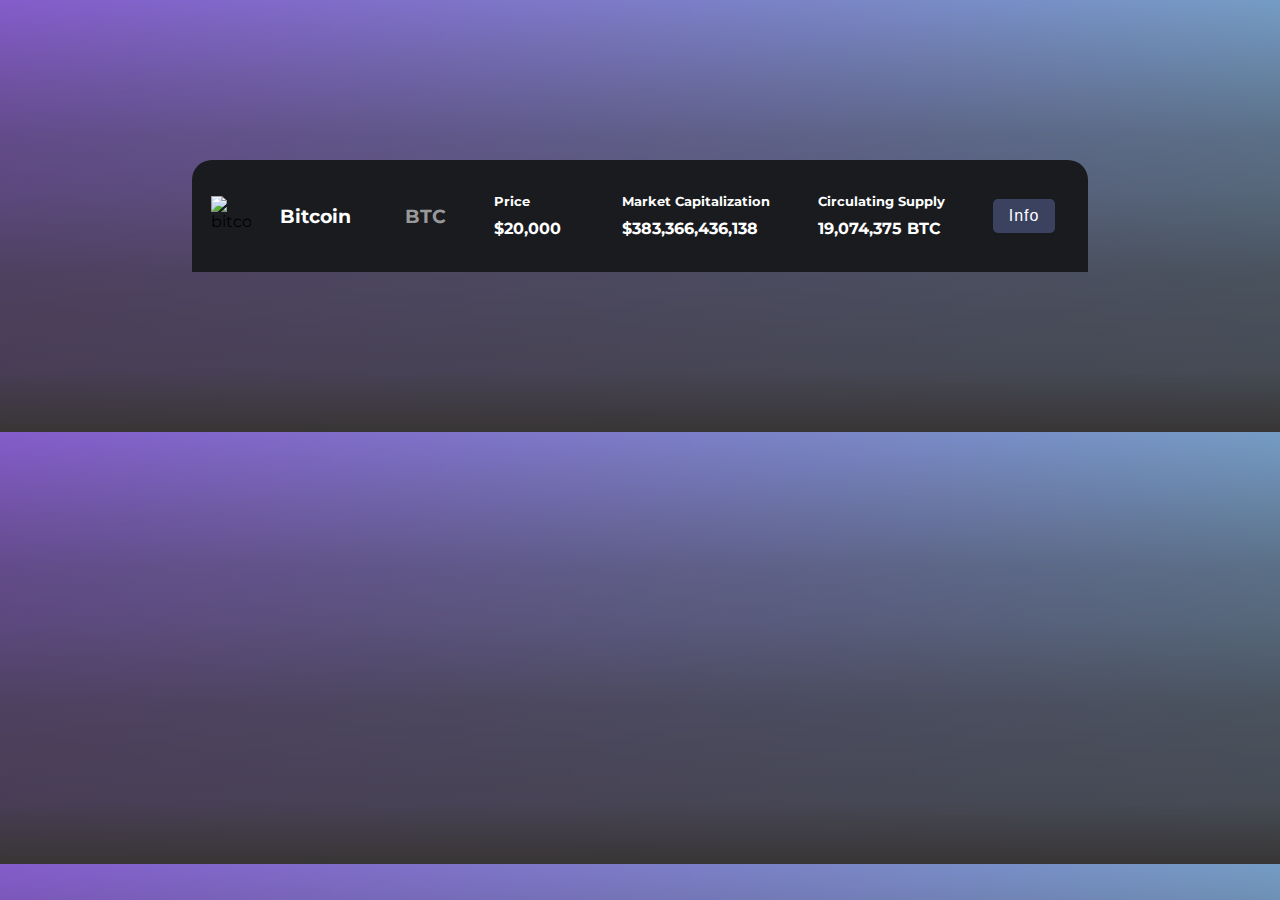
==== enter-app.html @ c913ad86 "update, working on javascript to add dropdown on elements" ====
<!DOCTYPE html>
<html lang="en">
  <head>
    <meta charset="UTF-8">
    <meta http-equiv="X-UA-Compatible" content="IE=edge">
    <meta name="viewport" content="width=device-width, initial-scale=1.0">
    <link rel="preconnect" href="https://fonts.googleapis.com">
    <link rel="preconnect" href="https://fonts.gstatic.com" crossorigin>
    <link href="https://fonts.googleapis.com/css2?family=Montserrat:wght@400;500;700;800&display=swap" rel="stylesheet">
    <link rel="stylesheet" href="styles.css">
    <script defer src="script.js"></script>
    <title>CryptoSpot</title>
  </head>
  <body class="app-body">
    
    <section class="main-container-3">
     
      <div class="big-box">
        <div class="box-1 box" id="btc">
          <img src="bitcoin-btc.png" alt="bitcoin">
          <h4 class="coin-name">Bitcoin</h4>
          <h3 class="ticker-symbol first-ticker-symbol">BTC</h3>

          <div class="price-box small-box">
            <h6 class="price-header">Price</h6>
            <p class="price bold">$20,000</p>
          </div>

          <div class="market-cap-box small-box">
            <h6 class="market-cap-header">Market Capitalization</h6>
            <p class="market-cap bold">$383,366,436,138</p>
          </div>

          <div class="circ-supply-box small-box">
            <h6 class="circ-supply-header">Circulating Supply</h6>
            <p class="circ-supply bold">19,074,375 BTC</p>
          </div>

          <div class="info-btn-box small-box">
            <button class="btn" id="btc-btn">Info</button>
          </div>
        </div>
      
        <div class="btc-dropdown" id="btc-dropdown">
          <p>Bitcoin is a decentralized digital currency that can be transferred on the peer-to-peer bitcoin network.</p>
        </div>
      </div>

      <!--<div class="box-2 box" id="eth">
        <img src="ether.png" alt="ethereum">
        <h4 class="coin-name">Ethereum</h4>
        <h3 class="ticker-symbol">ETH</h3>

        <div class="price-box small-box">
          <h6 class="price-header">Price</h6>
          <p class="price bold">$1,000</p>
        </div>

        <div class="market-cap-box small-box">
          <h6 class="market-cap-header">Market Capitalization</h6>
          <p class="market-cap bold">$128,642,601,685</p>
        </div>

        <div class="circ-supply-box small-box">
          <h6 class="circ-supply-header">Circulating Supply</h6>
          <p class="circ-supply bold">121,269,311 ETH</p>
        </div>
      </div>

      <div class="box-3 box" id="bin">
        <img src="bnb-logo.png" alt="bnb logo">
        <h4 class="coin-name">BNB</h4>
        <h3 class="ticker-symbol">BNB</h3>

        <div class="price-box small-box">
          <h6 class="price-header">Price</h6>
          <p class="price bold">$230</p>
        </div>

        <div class="market-cap-box small-box">
          <h6 class="market-cap-header">Market Capitalization</h6>
          <p class="market-cap bold">$37,484,279,222</p>
        </div>

        <div class="circ-supply-box small-box">
          <h6 class="circ-supply-header">Circulating Supply</h6>
          <p class="circ-supply bold">163,276,975 BNB</p>
        </div>
      </div>

      <div class="box-4 box"></div>
      <div class="box-5 box"></div>
      <div class="box-6 box"></div>
      <div class="box-7 box"></div>
      <div class="box-8 box"></div>
      <div class="box-9 box"></div>
      <div class="box-10 box"></div>-->

      
    </section>

  </body>
</html>
---- styles.css ----
* {
  margin: 0;
  padding: 0;
}



html {
  font-family: 'Montserrat', sans-serif;
  box-sizing: border-box;
  font-size: 16px;
}

*,
*:before,
*:after {
  box-sizing: inherit;
}



.hero-page {
  width: 100%;
  height: 100vh;
  background-image:
    linear-gradient(
      to top, 
    #070a0e 0%, 
    rgba(7, 10, 14, 0.2) 25%,
    rgba(7,10,14,0.1) 60%,
    rgba(7,10,14,0) 100%
    ),
    linear-gradient(
      to right,
      #3b4260 0%,
      #401d3b 100%
      );   
}

.logo {
  width: 100%;
  height: auto;
}

.logo h4 {
  font-size: 1.7rem;
  color: #fff;
  padding: 1.5em;
  font-weight: 800;
  text-shadow: 0 0 10px black;
}

.logo a {
  color: #fff;
  font-size: 1rem;
  padding-left: 6em;
}

.main-container {
  display: flex;
  height: auto;
}

.text-box {
  margin: 6em 0 0 8em;
  width: 90%;
  height: auto;
}

.text-box h3 {
  font-size: 3.5em;
  background-image: 
    linear-gradient(
      45deg, 
    #7d5dc6,
    #b06bc0,
    #e76b80,
    #ca8887,
    #bca3eb,
    #7fd989 90%
    );
    -webkit-background-clip: text;
    -webkit-text-fill-color: transparent;
}

.text-box p {
  font-size: 1.5em;
  color: white;
}

.btn-box {
  margin-top: 1em;
}

.btn-box button {
  border: none;
  width: 12em;
  height: 3em;
  margin-right: 1.5em;
  border-radius: 15px;
  color: #fff;
  font-size: 1em;
  font-family: 'Montserrat', sans-serif;
  font-weight: 500;
  transition: 0.5s ease;
}

.btn-box a {
  text-decoration: none;
  color: #fff;
}

.btn-box button:hover {
  box-shadow: 0 0 30px #999;
}

.btn-1 a {
  padding: 0.8em 3.2em;
}

.btn-2 a {
  padding: 0.8em 2em;
}

.btn-1 {
  background-image: linear-gradient(
    45deg,
    rgba(188,110,255,1) 0%,
    rgba(0,221,255,1) 180%
    );
}

.btn-2 {
  background-image: linear-gradient(
    135deg,
    rgba(110,177,255,1) 0%,
    rgba(118,0,255,1) 180%
    );
}

.main-container img {
  max-width: 500px;
  max-height: 500px;
  padding: 30px 0 0 75px;
}

/* ----- Recent Update Page ----- */

.main-container-2 {
  
  height: 100%;
  background-image:
  linear-gradient(
    to top, 
    #070a0e 0%, 
    rgba(7, 10, 14, 0.2) 25%,
    rgba(7,10,14,0.1) 60%,
    rgba(7,10,14,0) 100%
    ),
  linear-gradient(
    to right,
    #3b4260 0%,
    #401d3b 100%
    ); 
}

.first-section p, 
.first-section ul li {
  font-weight: 700;
}

.title-container {
  text-align: center;
  color: #fff;
}

.title-container h2 {
  font-size: 2em;
  padding-top: 1em;
}

.title-container p {
  color: #aaa;
  padding: 1em;
  font-weight: 700;
}

.first-section {
  color: #fff;
  margin: 0 10em;
}

.first-section p {
  padding: 2em;
  font-size: 1.1rem;
}

.first-section h3 {
  padding: 1em;
  font-size: 1.5rem;
}

.first-section ul li {
  margin: 1em 0 0 2em;
  font-size: 1.1rem;
}

.first-section ul li ::marker {
  unicode-bidi: isolate;
  font-variant-numeric: tabular-nums;
  text-transform: none;
  text-indent: 0px !important;
  text-align: start !important;
  text-align-last: start !important;
}





.footer {
  display: flex;
  flex-direction: row;
  justify-content: space-between;
  background-color: #070a0e;
  color: #fff;
  padding-top: 10em;
  padding-bottom: 3em;
}

.footer-logo {
  display: flex;
  flex-direction: column;
  width: 22em;
  padding-left: 2em;
}

.footer-logo h4 {
  
  font-size: 2rem;
}

.footer-logo p {
  font-weight: 700;
  padding-top: 2em;
  color: #aaa;
}

.social-links p {
  padding-top: 8em;
  color: #fff;
  font-size: 0.8rem;
}

.footer-links {
  display: flex;
  flex-direction: column;
  font-size: 1.5rem;
  padding-right: 4em;
  line-height: 24px;
}

.footer-links a {
  font-size: 1rem;
  color: #aaa;
  text-decoration: none;
  padding-top: 1.5em;
  font-weight: 700;
  transition: 0.25s ease;
}

.footer-links a:hover {
  color: #401d3b;
}

/* ----- App-Interface ----- */

.app-body {
  background-image: 
  linear-gradient(
    rgba(56,53,53,0) 0%,
    rgba(56,53,53,0.26) 0%,
    rgba(56,53,53,0.45) 18.66%,
    rgba(56,53,53,0.58) 31.44%,
    rgba(56,53,53,0.64) 43.85%,
    rgba(56,53,53,0.79) 63.55%,
    rgba(56,53,53,0.84) 85.71%,
    #383535 100%
  ),
  linear-gradient(
    to right,
    #9e6aff,
    #8ac0f7
  );
}

.main-container-3 {
  margin-bottom: 10em;
 /* background-image: 
  linear-gradient(
    rgba(56,53,53,0) 0%,
    rgba(56,53,53,0.26) 0%,
    rgba(56,53,53,0.45) 18.66%,
    rgba(56,53,53,0.58) 31.44%,
    rgba(56,53,53,0.64) 43.85%,
    rgba(56,53,53,0.79) 63.55%,
    rgba(56,53,53,0.84) 85.71%,
    #383535 100%
  ),
  linear-gradient(
    to right,
    #9e6aff,
    #8ac0f7
  );
  */
}



.big-box {
  width: 70vw;
  height: auto;
  background-color: rgb(25, 27, 31);
  transition: 0.2s;
  
  position: relative;
  display: flex;
  flex-direction: column;
  border-top-left-radius: 20px;
  border-top-right-radius: 20px;
  margin: 10em auto 0 auto;
  padding-left: 1.2em;
}

.box {
  height: 7em;
  display: flex;
  align-items: center;
}

.big-box img {
  width: 40px;
  height: 40px;
}

.coin-name {
  color: #fff;
  font-size: 1.2rem;
  padding-left: 1.5em;
  width: 6em;
}

.ticker-symbol {
  color: #999;
  font-size: 1.2rem;
  padding-left: 2em;
}



.small-box {
  color: #fff;
  display: flex;
  flex-direction: column;
  padding-left: 3em;
}

.price-box {
  width: 8em;
}

.price-header {
  font-size: 0.8rem;
  padding-bottom: 0.8em;
}

.market-cap-header {
  font-size: 0.8rem;
  padding-bottom: 0.8em;
}

.circ-supply-header {
  font-size: 0.8rem;
  padding-bottom: 0.8em;
}

.btn {
  border: none;
  border-radius: 5px;
  font-size: 1rem;
  color: #fff;
  background-color: #3b4260;
  padding: 0.5em 1em;
  letter-spacing: 1px;
}

.bold {
  font-weight: 700;
}





.btc-dropdown {
  width: 100%;
  height: 15em;
  display: none;
}



.box-10 {
  border-bottom-left-radius: 20px;
  border-bottom-right-radius: 20px;
}

.big-box:hover {
  box-shadow: 0 0 20px rgba(0, 226, 225, 0.6);
  z-index: 1;
}



.btc-box {
  align-items: flex-start;
  padding-top: 2em;
  flex-wrap: wrap;
}

.para-box {
  color: #fff;
  font-size: 1.1rem;
  padding: 1em;
  width: 70%;
}






@media only screen and (max-width: 1100px) {

  .text-box {
    text-align: center;
    margin: 0 auto;
  }

  .text-box h3 {
    font-size: 1.5rem;
    margin: 1em;
    padding-bottom: 1em;
  }

  .text-box p {
    font-size: 1rem;
    margin: 2em;
    padding-bottom: 1em;
  }

  .logo {
    text-align: center;
  }

  .logo a {
    padding: 0;
  }

  .main-container img {
    display: none;
  }

  .btn-box {
    text-align: center;
    padding-top: 1em;
  }

  .btn-box button {
    margin: 1em;

  } 
}

@media only screen and (max-width: 950px) {
  .first-section {
    margin-left: 1em;
    margin-right: 1em;
    margin-bottom: 0;
  }

  .calender-img {
    display: none;
  }

  .footer {
    display: flex;
    flex-direction: column;
    align-items: center;
  }

  .footer-links {
    padding: 2em 0 0 0;
  }

  .social-links p {
    display: none;
  }
}
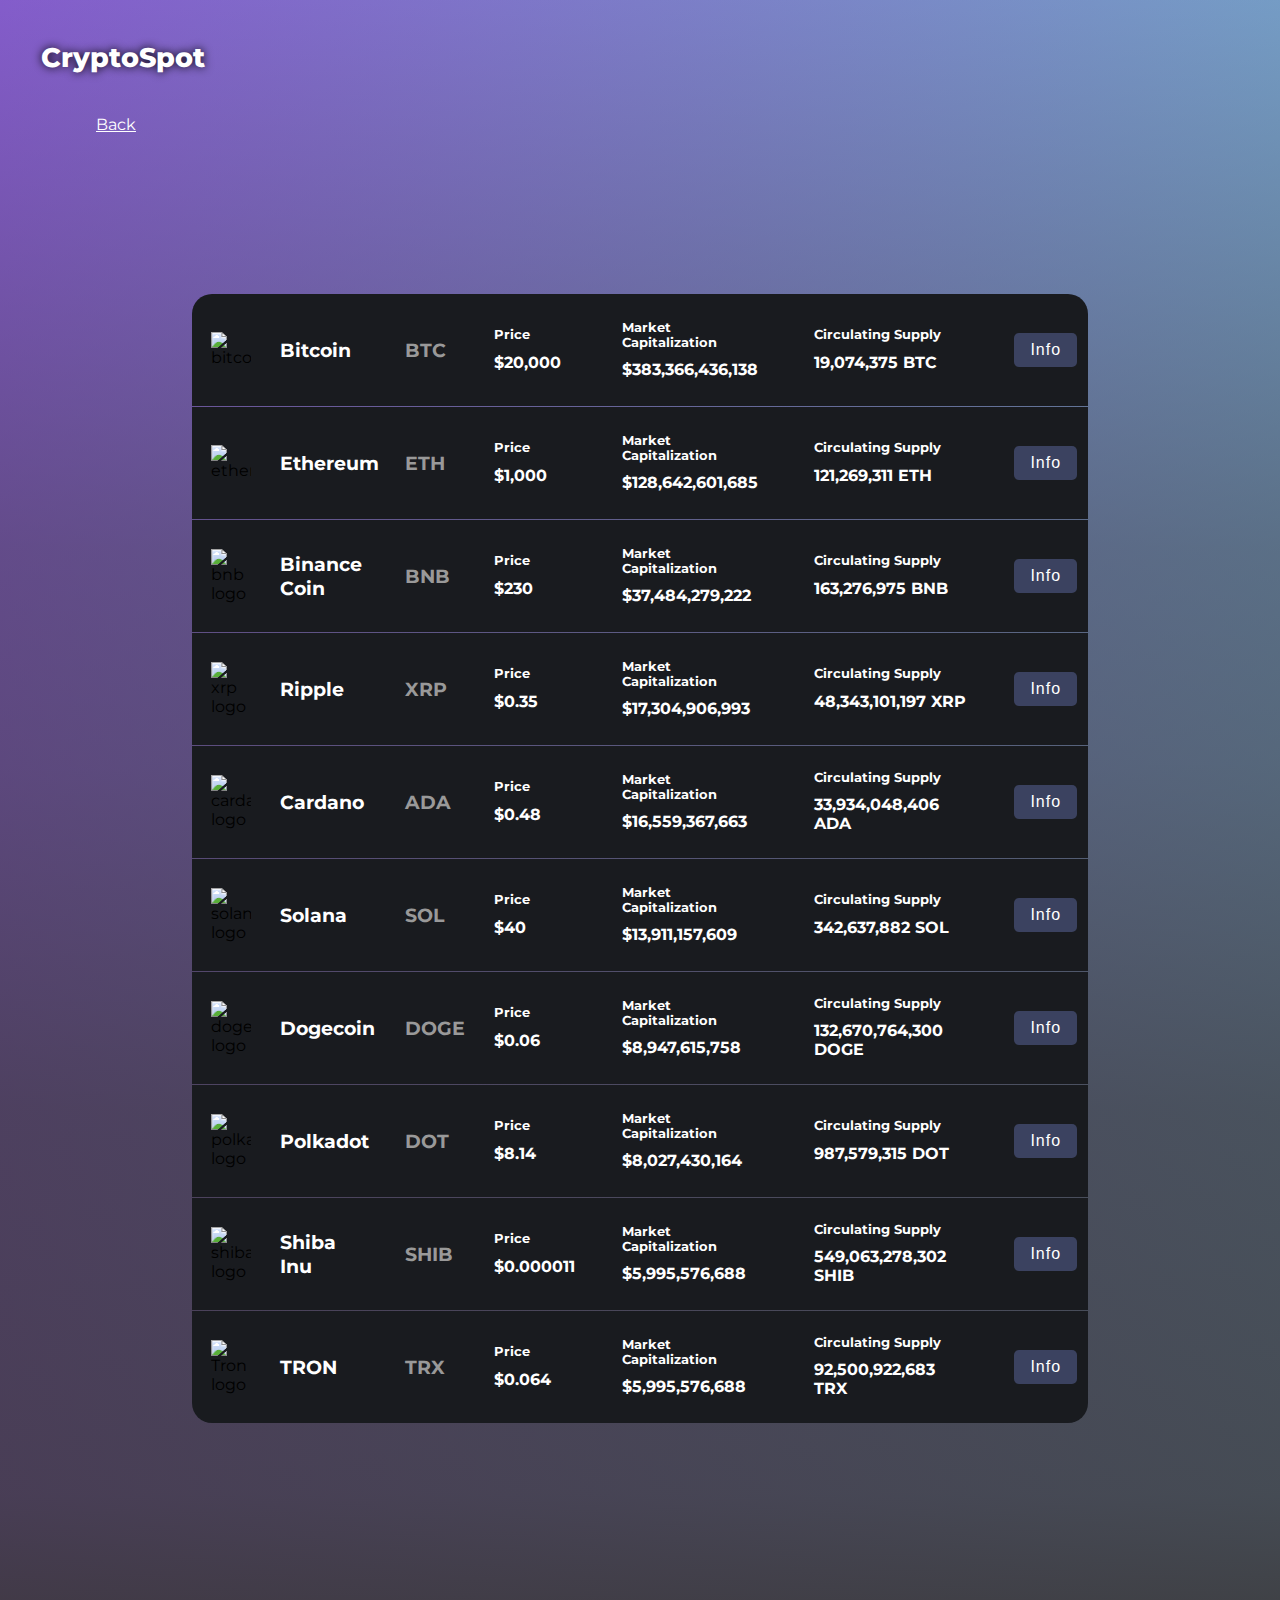
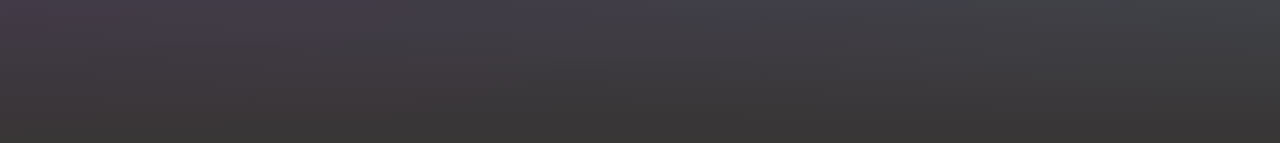
==== commit ab21e949: "updated script and content, almost done" ====
--- a/enter-app.html
+++ b/enter-app.html
@@ -12,14 +12,21 @@
     <title>CryptoSpot</title>
   </head>
   <body class="app-body">
+
+    <header class="logo">
+      <h4>CryptoSpot</h4>
+      <a href="index.html">Back</a>
+    </header>
     
     <section class="main-container-3">
      
-      <div class="big-box">
+      <div class="big-box-1 big-box">
         <div class="box-1 box" id="btc">
           <img src="bitcoin-btc.png" alt="bitcoin">
           <h4 class="coin-name">Bitcoin</h4>
-          <h3 class="ticker-symbol first-ticker-symbol">BTC</h3>
+          <div class="ticker-symbol-box">
+            <h3 class="ticker-symbol first-ticker-symbol">BTC</h3>
+          </div>
 
           <div class="price-box small-box">
             <h6 class="price-header">Price</h6>
@@ -37,64 +44,384 @@
           </div>
 
           <div class="info-btn-box small-box">
-            <button class="btn" id="btc-btn">Info</button>
+            <button class="btc-btn btn" id="btn">Info</button>
           </div>
         </div>
       
-        <div class="btc-dropdown" id="btc-dropdown">
-          <p>Bitcoin is a decentralized digital currency that can be transferred on the peer-to-peer bitcoin network.</p>
-        </div>
-      </div>
-
-      <!--<div class="box-2 box" id="eth">
-        <img src="ether.png" alt="ethereum">
-        <h4 class="coin-name">Ethereum</h4>
-        <h3 class="ticker-symbol">ETH</h3>
-
-        <div class="price-box small-box">
-          <h6 class="price-header">Price</h6>
-          <p class="price bold">$1,000</p>
-        </div>
-
-        <div class="market-cap-box small-box">
-          <h6 class="market-cap-header">Market Capitalization</h6>
-          <p class="market-cap bold">$128,642,601,685</p>
-        </div>
-
-        <div class="circ-supply-box small-box">
-          <h6 class="circ-supply-header">Circulating Supply</h6>
-          <p class="circ-supply bold">121,269,311 ETH</p>
-        </div>
-      </div>
-
-      <div class="box-3 box" id="bin">
-        <img src="bnb-logo.png" alt="bnb logo">
-        <h4 class="coin-name">BNB</h4>
-        <h3 class="ticker-symbol">BNB</h3>
-
-        <div class="price-box small-box">
-          <h6 class="price-header">Price</h6>
-          <p class="price bold">$230</p>
-        </div>
-
-        <div class="market-cap-box small-box">
-          <h6 class="market-cap-header">Market Capitalization</h6>
-          <p class="market-cap bold">$37,484,279,222</p>
-        </div>
-
-        <div class="circ-supply-box small-box">
-          <h6 class="circ-supply-header">Circulating Supply</h6>
-          <p class="circ-supply bold">163,276,975 BNB</p>
-        </div>
-      </div>
-
-      <div class="box-4 box"></div>
-      <div class="box-5 box"></div>
-      <div class="box-6 box"></div>
-      <div class="box-7 box"></div>
-      <div class="box-8 box"></div>
-      <div class="box-9 box"></div>
-      <div class="box-10 box"></div>-->
+        <div class="btc-dropdown dropdown">
+          <p>Bitcoin is a decentralized digital currency that can be transferred 
+            on the peer-to-peer bitcoin network.  Bitcoin transactions are verified 
+            by network nodes through cryptography and recorded in a public 
+            distributed ledger called a blockchain.  The cryptocurrency was 
+            invented in 2008 by an unknown person or group of people using the 
+            name Satoshi Nakamoto.  The currency began use in 2009 when its 
+            implementation was released as open-source software.</p>
+        </div>
+      </div>
+
+      <div class="big-box-2 big-box">
+        <div class="box-2 box" id="eth">
+          <img src="ether.png" alt="ethereum">
+          <h4 class="coin-name">Ethereum</h4>
+          <div class="ticker-symbol-box">
+            <h3 class="ticker-symbol">ETH</h3>
+          </div>
+
+          <div class="price-box small-box">
+            <h6 class="price-header">Price</h6>
+            <p class="price bold">$1,000</p>
+          </div>
+
+          <div class="market-cap-box small-box">
+            <h6 class="market-cap-header">Market Capitalization</h6>
+            <p class="market-cap bold">$128,642,601,685</p>
+          </div>
+
+          <div class="circ-supply-box small-box">
+            <h6 class="circ-supply-header">Circulating Supply</h6>
+            <p class="circ-supply bold">121,269,311 ETH</p>
+          </div>
+
+          <div class="info-btn-box small-box">
+            <button class="eth-btn btn" id="btn">Info</button>
+          </div>
+        </div>
+
+        <div class="eth-dropdown dropdown">
+          <p>Ethereum is a decentralized, open-source blockchain with smart 
+            contract functionality.  Ether is the natice cryptocurrency of 
+            the platform.  Among cryptocurrencies, Ether is second only to 
+            Bitcoin in market capitalization.  Ethereum was conceived in 2013 
+            by programmer Vitalik Buterin.  Ethereum allows anyone to deploy 
+            permanent and immutable decentralized applications onto it, with 
+            which users can interact.
+          </p>
+        </div>
+      </div>
+
+      <div class="big-box-3 big-box">
+        <div class="box-3 box" id="bin">
+          <img src="bnb-logo.png" alt="bnb logo">
+          <h4 class="coin-name">Binance Coin</h4>
+          <div class="ticker-symbol-box">
+            <h3 class="ticker-symbol">BNB</h3>
+          </div>
+
+          <div class="price-box small-box">
+            <h6 class="price-header">Price</h6>
+            <p class="price bold">$230</p>
+          </div>
+
+          <div class="market-cap-box small-box">
+            <h6 class="market-cap-header">Market Capitalization</h6>
+            <p class="market-cap bold">$37,484,279,222</p>
+          </div>
+
+          <div class="circ-supply-box small-box">
+            <h6 class="circ-supply-header">Circulating Supply</h6>
+            <p class="circ-supply bold">163,276,975 BNB</p>
+          </div>
+
+          <div class="info-btn-box small-box">
+            <button class="bnb-btn btn" id="btn">Info</button>
+          </div>
+        </div>
+
+        <div class="bnb-dropdown dropdown">
+          <p>Binance Coin is the cryptocurrency issued by the Binance 
+            exchange.  BNB was initially based on the Ethereum network but 
+            it is now the native currency of Binance's own blockchain, 
+            the Binance chain.  Binance was created as a utility token for 
+            discounted trading fees in 2017, but its uses have expanded to 
+            numerous applications, including payments for transaction fees, 
+            tracel bookings, entertainment, online services, and financial services.
+          </p>
+        </div>
+      </div>
+
+      <div class="big-box-4 big-box">
+        <div class="box-4 box" id="xrp">
+          <img src="xrp-logo.png" alt="xrp logo">
+          <h4 class="coin-name">Ripple</h4>
+          <div class="ticker-symbol-box">
+            <h3 class="ticker-symbol">XRP</h3>
+          </div>
+
+          <div class="price-box small-box">
+            <h6 class="price-header">Price</h6>
+            <p class="price bold">$0.35</p>
+          </div>
+
+          <div class="market-cap-box small-box">
+            <h6 class="market-cap-header">Market Capitalization</h6>
+            <p class="market-cap bold">$17,304,906,993</p>
+          </div>
+
+          <div class="circ-supply-box small-box">
+            <h6 class="circ-supply-header">Circulating Supply</h6>
+            <p class="circ-supply bold">48,343,101,197 XRP</p>
+          </div>
+
+          <div class="info-btn-box small-box">
+            <button class="xrp-btn btn" id="btn">Info</button>
+          </div>
+        </div>
+
+        <div class="xrp-dropdown dropdown">
+          <p>Ripple is a real-time gross settlement system, currency 
+            exchange and remittance network created by Ripple Labs Inc., 
+            a US-based technology company.  Released in 2012, Ripple is built 
+            upon a distributed open source protocol, and supports tokens 
+            representing fiat currency, cryptocurrency, commodities, or other 
+            units of value such as frequent flier miles or mobile minutes.  
+            The ledger employs the native cryptocurrency known as XRP.
+          </p>
+        </div>
+      </div>
+
+      <div class="big-box-5 big-box">
+        <div class="box-5 box" id="ada">
+          <img src="cardano-logo.png" alt="cardano logo">
+          <h4 class="coin-name">Cardano</h4>
+          <div class="ticker-symbol-box">
+            <h3 class="ticker-symbol">ADA</h3>
+          </div>
+
+          <div class="price-box small-box">
+            <h6 class="price-header">Price</h6>
+            <p class="price bold">$0.48</p>
+          </div>
+
+          <div class="market-cap-box small-box">
+            <h6 class="market-cap-header">Market Capitalization</h6>
+            <p class="market-cap bold">$16,559,367,663</p>
+          </div>
+
+          <div class="circ-supply-box small-box">
+            <h6 class="circ-supply-header">Circulating Supply</h6>
+            <p class="circ-supply bold">33,934,048,406 ADA</p>
+          </div>
+
+          <div class="info-btn-box small-box">
+            <button class="ada-btn btn" id="btn">Info</button>
+          </div>
+        </div>
+
+        <div class="ada-dropdown dropdown">
+          <p>Cardano is a public blockchain platform.  It is open-source 
+            and decentralized, with concensus achieved using proof of stake.  
+            It can facilitate peer-to-peer transactions with its internal 
+            cryptocurrency, ADA.  Cardano was founded in 2015 by Ethereum 
+            co-founder Charles hoskinson.  It is the largest cryptocurrency 
+            to use a proof-of-stake blockchain, which is seen as a greener 
+            alternatice to proof-of-work protocols.
+          </p>
+        </div>
+      </div>
+
+      <div class="big-box-6 big-box">
+        <div class="box-6 box" id="sol">
+          <img src="solana-logo.png" alt="solana logo">
+          <h4 class="coin-name">Solana</h4>
+          <div class="ticker-symbol-box">
+            <h3 class="ticker-symbol">SOL</h3>
+          </div>
+
+          <div class="price-box small-box">
+            <h6 class="price-header">Price</h6>
+            <p class="price bold">$40</p>
+          </div>
+
+          <div class="market-cap-box small-box">
+            <h6 class="market-cap-header">Market Capitalization</h6>
+            <p class="market-cap bold">$13,911,157,609</p>
+          </div>
+
+          <div class="circ-supply-box small-box">
+            <h6 class="circ-supply-header">Circulating Supply</h6>
+            <p class="circ-supply bold">342,637,882 SOL</p>
+          </div>
+
+          <div class="info-btn-box small-box">
+            <button class="sol-btn btn" id="btn">Info</button>
+          </div>
+        </div>
+
+        <div class="sol-dropdown dropdown">
+          <p>Solana is a public blockchain platform with smart contract 
+            functionality.  Solana was proposed in a white paper published 
+            by Anatoly Yakovenko in November of 2017.  This paper described 
+            a technique called "proof of history".  Its native cryptocurrency is SOL, on March, 16 
+            2020, Solana's first block was created.  Solana achieves consensus 
+            using a proof-of-stake mechanism and a "proof-of-history" mechanism.  
+          </p>
+        </div>
+      </div>
+
+      <div class="big-box-7 big-box">
+        <div class="box-7 box" id="doge">
+          <img src="dogecoin-logo.png" alt="dogecoin logo">
+          <h4 class="coin-name">Dogecoin</h4>
+          <div class="ticker-symbol-box">
+            <h3 class="ticker-symbol">DOGE</h3>
+          </div>
+
+          <div class="price-box small-box">
+            <h6 class="price-header">Price</h6>
+            <p class="price bold">$0.06</p>
+          </div>
+
+          <div class="market-cap-box small-box">
+            <h6 class="market-cap-header">Market Capitalization</h6>
+            <p class="market-cap bold">$8,947,615,758</p>
+          </div>
+
+          <div class="circ-supply-box small-box">
+            <h6 class="circ-supply-header">Circulating Supply</h6>
+            <p class="circ-supply bold">132,670,764,300 DOGE</p>
+          </div>
+
+          <div class="info-btn-box small-box">
+            <button class="doge-btn btn" id="btn">Info</button>
+          </div>
+        </div>
+
+        <div class="doge-dropdown dropdown">
+          <p>Dogecoin is a cryptocurrency created by software engineers 
+            Billy Markus and Jackson Palmer, who decided to create a payment 
+            system as a "joke", making fun of the wild speculation in cryptocurrencies 
+            at the time.  It was introduced on December 6, 2013, and quickly 
+            developed its own online community.  It is considered the first 
+            "meme" coin, despite its satirical nature, 
+            some consider it a legitimate investment prospect.  Dogecoin 
+            features the face of the Shiba Inu dog form the "doge" meme as its 
+            logo and namesake.
+          </p>
+        </div>
+      </div>
+
+      <div class="big-box-8 big-box">
+        <div class="box-8 box" id="dot">
+          <img src="polkadot-logo.png" alt="polkadot logo">
+          <h4 class="coin-name">Polkadot</h4>
+          <div class="ticker-symbol-box">
+            <h3 class="ticker-symbol">DOT</h3>
+          </div>
+
+          <div class="price-box small-box">
+            <h6 class="price-header">Price</h6>
+            <p class="price bold">$8.14</p>
+          </div>
+
+          <div class="market-cap-box small-box">
+            <h6 class="market-cap-header">Market Capitalization</h6>
+            <p class="market-cap bold">$8,027,430,164</p>
+          </div>
+
+          <div class="circ-supply-box small-box">
+            <h6 class="circ-supply-header">Circulating Supply</h6>
+            <p class="circ-supply bold">987,579,315 DOT</p>
+          </div>
+
+          <div class="info-btn-box small-box">
+            <button class="dot-btn btn" id="btn">Info</button>
+          </div>
+        </div>
+
+        <div class="dot-dropdown dropdown">
+          <p>Polkadot is an open source blockchain platform and cryptocurrency.  
+            The protocol was created by Ethereum co-founder Gavin Wood.  
+            It provides interconnectivity and interoperability betwenn blockchains, 
+            by enabling independent chains to securely exchange messages and 
+            perform transactions with each other without a trused third-party.  
+            This allows for cross-chain transfers of data or assets, between 
+            different blockchains, and for cross-chain DApps (decentralized 
+            applications) to be build using the Polkadot Network.
+          </p>
+        </div>
+      </div>
+
+      <div class="big-box-9 big-box">
+        <div class="box-9 box" id="shib">
+          <img src="shibaInu-logo.png" alt="shibaInu logo">
+          <h4 class="coin-name">Shiba Inu</h4>
+          <div class="ticker-symbol-box">
+            <h3 class="ticker-symbol">SHIB</h3>
+          </div>
+
+          <div class="price-box small-box">
+            <h6 class="price-header">Price</h6>
+            <p class="price bold">$0.000011</p>
+          </div>
+
+          <div class="market-cap-box small-box">
+            <h6 class="market-cap-header">Market Capitalization</h6>
+            <p class="market-cap bold">$5,995,576,688</p>
+          </div>
+
+          <div class="circ-supply-box small-box">
+            <h6 class="circ-supply-header">Circulating Supply</h6>
+            <p class="circ-supply bold">549,063,278,302 SHIB</p>
+          </div>
+
+          <div class="info-btn-box small-box">
+            <button class="shib-btn btn" id="btn">Info</button>
+          </div>
+        </div>
+
+        <div class="shib-dropdown dropdown">
+          <p>Shiba Inu token is a decentralized cryptocurrency created in 
+            August 2020 by an anonymous person or group known as "Ryoshi".  
+            It is named after the Shiba Inu, a Japanese breed of dog.  
+            Shiba Inu has been characterized as a "meme coin" and a pump 
+            and dump scheme.  There have also been concerns about the 
+            concentration of the coin with a single "whale" wallet controlling 
+            billions of dollars' worth of the token, and frenzied buying by 
+            retail investors motivated by fear of missing out (FOMO).
+          </p>
+        </div>
+      </div>
+
+      <div class="big-box-10 big-box">
+        <div class="box-10 box" id="trx">
+          <img src="tron-logo.png" alt="Tron logo">
+          <h4 class="coin-name">TRON</h4>
+          <div class="ticker-symbol-box">
+            <h3 class="ticker-symbol">TRX</h3>
+          </div>
+
+          <div class="price-box small-box">
+            <h6 class="price-header">Price</h6>
+            <p class="price bold">$0.064</p>
+          </div>
+
+          <div class="market-cap-box small-box">
+            <h6 class="market-cap-header">Market Capitalization</h6>
+            <p class="market-cap bold">$5,995,576,688</p>
+          </div>
+
+          <div class="circ-supply-box small-box">
+            <h6 class="circ-supply-header">Circulating Supply</h6>
+            <p class="circ-supply bold">92,500,922,683 TRX</p>
+          </div>
+
+          <div class="info-btn-box small-box">
+            <button class="tron-btn btn" id="btn">Info</button>
+          </div>
+        </div>
+
+        <div class="tron-dropdown dropdown">
+          <p>TRON is a decentralized, open-source blockchain-based operating 
+            system with a smart contract functionality, proof-of-stake 
+            principles as its consesus algorithm and a cryptocurrency native 
+            to the system, known as Tronix (TRX).  It was established in March 2014 
+            by Justin Sun and since 2017 has been overseen and supervised by 
+            the TRON Foundation, a non-profit organization in Singapore.  It 
+            was originally an Ethereum-based ERC-20 token, which switched its 
+            protocol to its own blockchain in 2018.
+          </p>
+        </div>
+      </div>
 
       
     </section>
--- a/styles.css
+++ b/styles.css
@@ -295,7 +295,7 @@
 }
 
 .main-container-3 {
-  margin-bottom: 10em;
+  margin-bottom: 20em;
  /* background-image: 
   linear-gradient(
     rgba(56,53,53,0) 0%,
@@ -322,14 +322,22 @@
   height: auto;
   background-color: rgb(25, 27, 31);
   transition: 0.2s;
-  
   position: relative;
   display: flex;
   flex-direction: column;
+  margin: 1px auto 0 auto;
+  padding-left: 1.2em;
+}
+
+.big-box-1 {
+  margin: 10em auto 0 auto;
   border-top-left-radius: 20px;
   border-top-right-radius: 20px;
-  margin: 10em auto 0 auto;
-  padding-left: 1.2em;
+}
+
+.big-box-10 {
+  border-bottom-left-radius: 20px;
+  border-bottom-right-radius: 20px;
 }
 
 .box {
@@ -340,7 +348,7 @@
 
 .big-box img {
   width: 40px;
-  height: 40px;
+  
 }
 
 .coin-name {
@@ -348,6 +356,10 @@
   font-size: 1.2rem;
   padding-left: 1.5em;
   width: 6em;
+}
+
+.ticker-symbol-box {
+  width: 5em;
 }
 
 .ticker-symbol {
@@ -356,8 +368,6 @@
   padding-left: 2em;
 }
 
-
-
 .small-box {
   color: #fff;
   display: flex;
@@ -374,14 +384,26 @@
   padding-bottom: 0.8em;
 }
 
+.market-cap-box {
+  width: 12em;
+}
+
 .market-cap-header {
   font-size: 0.8rem;
   padding-bottom: 0.8em;
 }
 
+.circ-supply-box {
+  width: 12.5em;
+}
+
 .circ-supply-header {
   font-size: 0.8rem;
   padding-bottom: 0.8em;
+}
+
+.info-btn-box {
+
 }
 
 .btn {
@@ -398,21 +420,17 @@
   font-weight: 700;
 }
 
-
-
-
-
-.btc-dropdown {
+.dropdown {
   width: 100%;
   height: 15em;
   display: none;
 }
 
-
-
-.box-10 {
-  border-bottom-left-radius: 20px;
-  border-bottom-right-radius: 20px;
+.dropdown p {
+  color: #fff;
+  width: 70%;
+  padding: 1em 0 0 4em;
+  font-size: 1.1rem;
 }
 
 .big-box:hover {
@@ -422,21 +440,65 @@
 
 
 
-.btc-box {
-  align-items: flex-start;
-  padding-top: 2em;
-  flex-wrap: wrap;
-}
-
-.para-box {
-  color: #fff;
-  font-size: 1.1rem;
-  padding: 1em;
-  width: 70%;
-}
-
-
-
+
+@media only screen and (max-width: 1250px) {
+
+  .info-btn-box {
+    display: none;
+  }
+}
+
+@media only screen and (max-width: 1025px) {
+
+  .circ-supply-box {
+    display: none;
+  }
+}
+
+@media only screen and (max-width: 825px) {
+
+  .market-cap-box {
+    display: none;
+  }
+}
+
+@media only screen and (max-width: 525px) {
+
+  .ticker-symbol-box {
+    display: none;
+  }
+}
+
+@media only screen and (max-width: 400px) {
+
+  .big-box {
+    padding: 0;
+  }
+
+  .box {
+    flex-direction: column;
+    align-items: center;
+    
+    height: auto;
+  }
+
+  .box img {
+    display: none;
+  }
+
+  .small-box {
+    padding: 1em;
+  }
+
+  .price-box {
+    text-align: center;
+  }
+
+  .coin-name {
+    padding: 1em;
+    width: auto;
+  }
+}
 
 
 
@@ -483,6 +545,7 @@
 }
 
 @media only screen and (max-width: 950px) {
+
   .first-section {
     margin-left: 1em;
     margin-right: 1em;
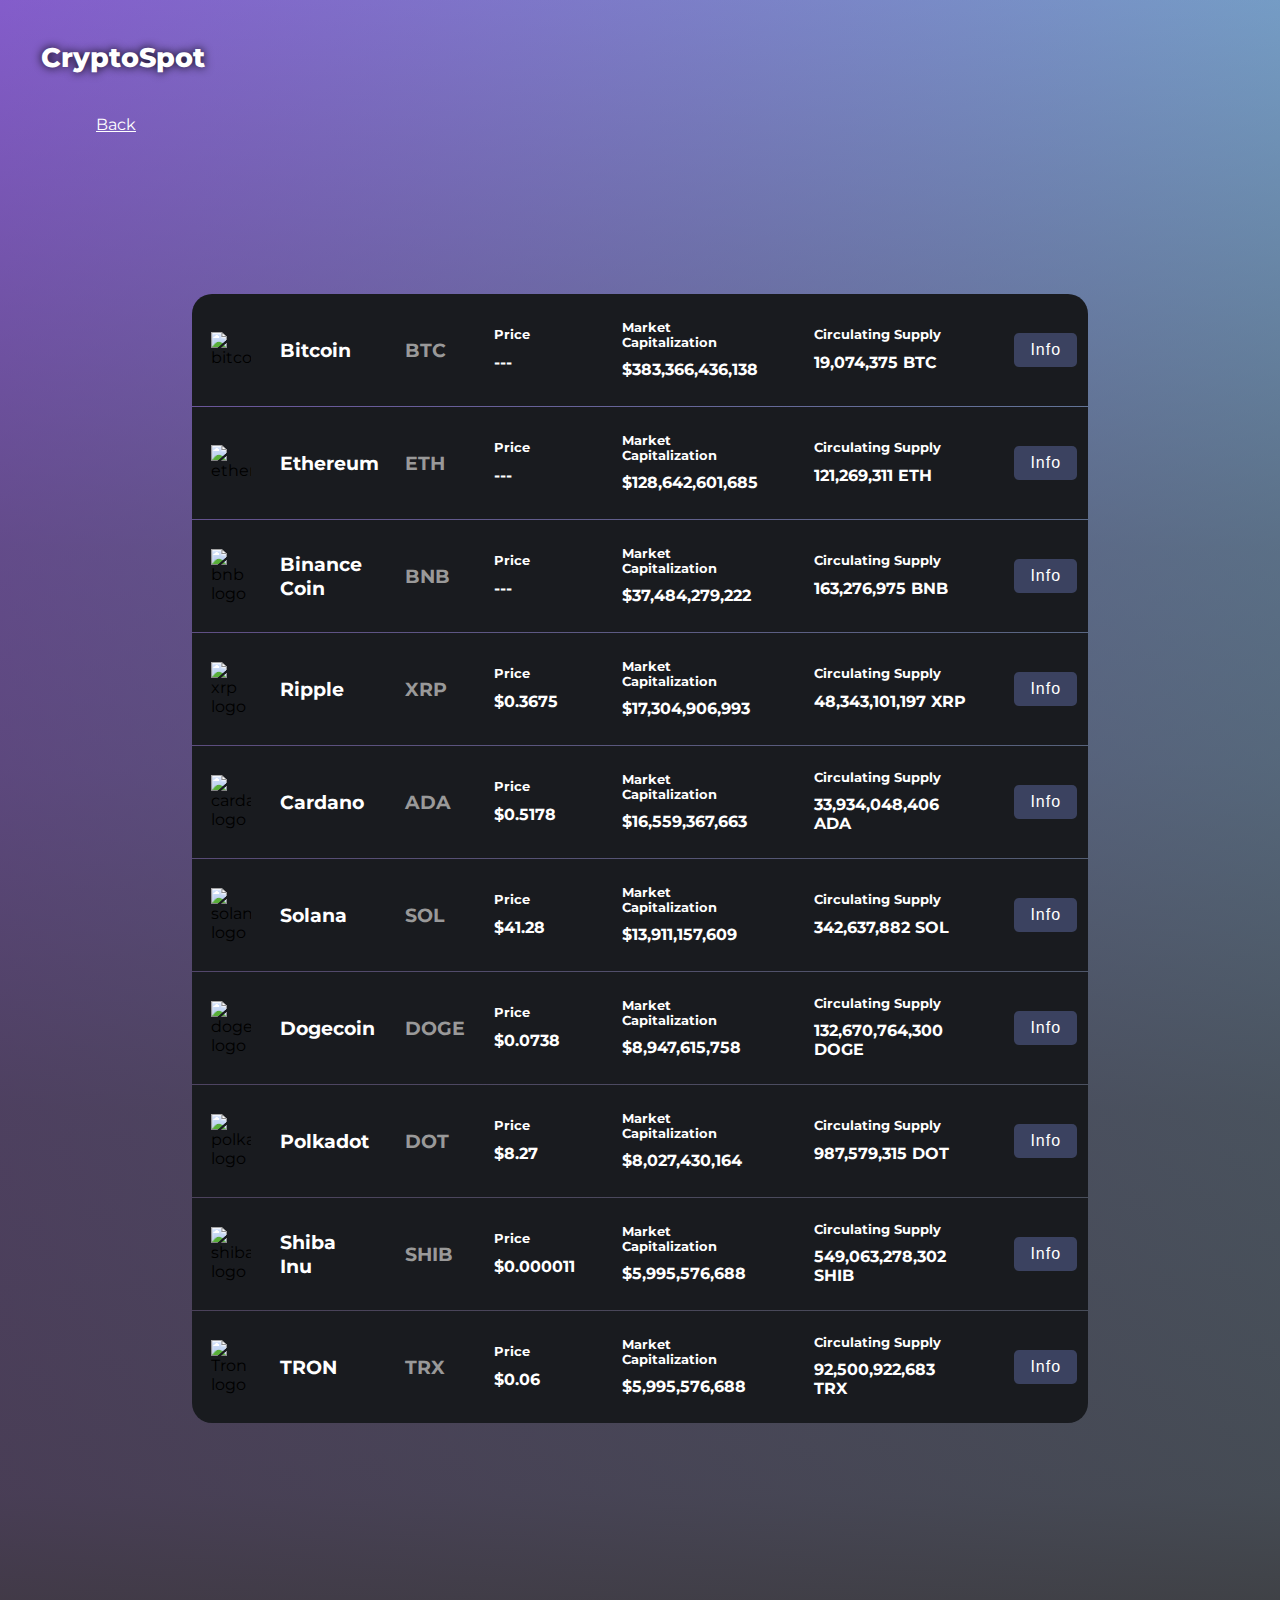
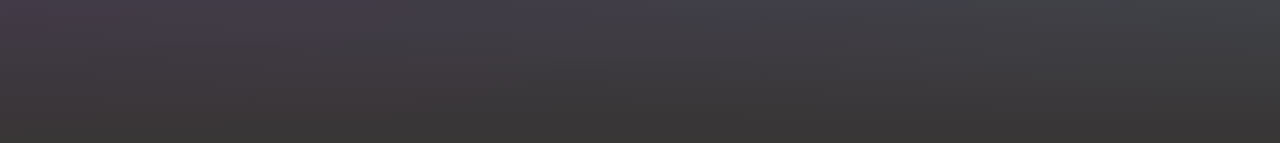
==== commit 089057d1: "update live price & color change on button click" ====
--- a/enter-app.html
+++ b/enter-app.html
@@ -30,7 +30,7 @@
 
           <div class="price-box small-box">
             <h6 class="price-header">Price</h6>
-            <p class="price bold">$20,000</p>
+            <p class="price bold" id="btc-price">---</p>
           </div>
 
           <div class="market-cap-box small-box">
@@ -69,7 +69,7 @@
 
           <div class="price-box small-box">
             <h6 class="price-header">Price</h6>
-            <p class="price bold">$1,000</p>
+            <p class="price bold" id="eth-price">---</p>
           </div>
 
           <div class="market-cap-box small-box">
@@ -89,7 +89,7 @@
 
         <div class="eth-dropdown dropdown">
           <p>Ethereum is a decentralized, open-source blockchain with smart 
-            contract functionality.  Ether is the natice cryptocurrency of 
+            contract functionality.  Ether is the native cryptocurrency of 
             the platform.  Among cryptocurrencies, Ether is second only to 
             Bitcoin in market capitalization.  Ethereum was conceived in 2013 
             by programmer Vitalik Buterin.  Ethereum allows anyone to deploy 
@@ -109,7 +109,7 @@
 
           <div class="price-box small-box">
             <h6 class="price-header">Price</h6>
-            <p class="price bold">$230</p>
+            <p class="price bold" id="bnb-price">---</p>
           </div>
 
           <div class="market-cap-box small-box">
@@ -134,7 +134,7 @@
             the Binance chain.  Binance was created as a utility token for 
             discounted trading fees in 2017, but its uses have expanded to 
             numerous applications, including payments for transaction fees, 
-            tracel bookings, entertainment, online services, and financial services.
+            travel bookings, entertainment, online services, and financial services.
           </p>
         </div>
       </div>
@@ -149,7 +149,7 @@
 
           <div class="price-box small-box">
             <h6 class="price-header">Price</h6>
-            <p class="price bold">$0.35</p>
+            <p class="price bold" id="xrp-price">$0.3675</p>
           </div>
 
           <div class="market-cap-box small-box">
@@ -189,7 +189,7 @@
 
           <div class="price-box small-box">
             <h6 class="price-header">Price</h6>
-            <p class="price bold">$0.48</p>
+            <p class="price bold" id="ada-price">$0.5178</p>
           </div>
 
           <div class="market-cap-box small-box">
@@ -212,9 +212,9 @@
             and decentralized, with concensus achieved using proof of stake.  
             It can facilitate peer-to-peer transactions with its internal 
             cryptocurrency, ADA.  Cardano was founded in 2015 by Ethereum 
-            co-founder Charles hoskinson.  It is the largest cryptocurrency 
+            co-founder Charles Hoskinson.  It is the largest cryptocurrency 
             to use a proof-of-stake blockchain, which is seen as a greener 
-            alternatice to proof-of-work protocols.
+            alternative to proof-of-work protocols.
           </p>
         </div>
       </div>
@@ -229,7 +229,7 @@
 
           <div class="price-box small-box">
             <h6 class="price-header">Price</h6>
-            <p class="price bold">$40</p>
+            <p class="price bold" id="sol-price">$41.28</p>
           </div>
 
           <div class="market-cap-box small-box">
@@ -268,7 +268,7 @@
 
           <div class="price-box small-box">
             <h6 class="price-header">Price</h6>
-            <p class="price bold">$0.06</p>
+            <p class="price bold" id="doge-price">$0.0738</p>
           </div>
 
           <div class="market-cap-box small-box">
@@ -294,7 +294,7 @@
             developed its own online community.  It is considered the first 
             "meme" coin, despite its satirical nature, 
             some consider it a legitimate investment prospect.  Dogecoin 
-            features the face of the Shiba Inu dog form the "doge" meme as its 
+            features the face of the Shiba Inu dog from the "doge" meme as its 
             logo and namesake.
           </p>
         </div>
@@ -310,7 +310,7 @@
 
           <div class="price-box small-box">
             <h6 class="price-header">Price</h6>
-            <p class="price bold">$8.14</p>
+            <p class="price bold" id="dot-price">$8.27</p>
           </div>
 
           <div class="market-cap-box small-box">
@@ -331,12 +331,12 @@
         <div class="dot-dropdown dropdown">
           <p>Polkadot is an open source blockchain platform and cryptocurrency.  
             The protocol was created by Ethereum co-founder Gavin Wood.  
-            It provides interconnectivity and interoperability betwenn blockchains, 
+            It provides interconnectivity and interoperability between blockchains, 
             by enabling independent chains to securely exchange messages and 
-            perform transactions with each other without a trused third-party.  
+            perform transactions with each other without a trusted third-party.  
             This allows for cross-chain transfers of data or assets, between 
             different blockchains, and for cross-chain DApps (decentralized 
-            applications) to be build using the Polkadot Network.
+            applications) to be built using the Polkadot Network.
           </p>
         </div>
       </div>
@@ -351,7 +351,7 @@
 
           <div class="price-box small-box">
             <h6 class="price-header">Price</h6>
-            <p class="price bold">$0.000011</p>
+            <p class="price bold" id="shib-price">$0.000011</p>
           </div>
 
           <div class="market-cap-box small-box">
@@ -392,7 +392,7 @@
 
           <div class="price-box small-box">
             <h6 class="price-header">Price</h6>
-            <p class="price bold">$0.064</p>
+            <p class="price bold" id="trx-price">$0.06</p>
           </div>
 
           <div class="market-cap-box small-box">
@@ -413,7 +413,7 @@
         <div class="tron-dropdown dropdown">
           <p>TRON is a decentralized, open-source blockchain-based operating 
             system with a smart contract functionality, proof-of-stake 
-            principles as its consesus algorithm and a cryptocurrency native 
+            principles as its consensus algorithm and a cryptocurrency native 
             to the system, known as Tronix (TRX).  It was established in March 2014 
             by Justin Sun and since 2017 has been overseen and supervised by 
             the TRON Foundation, a non-profit organization in Singapore.  It 
